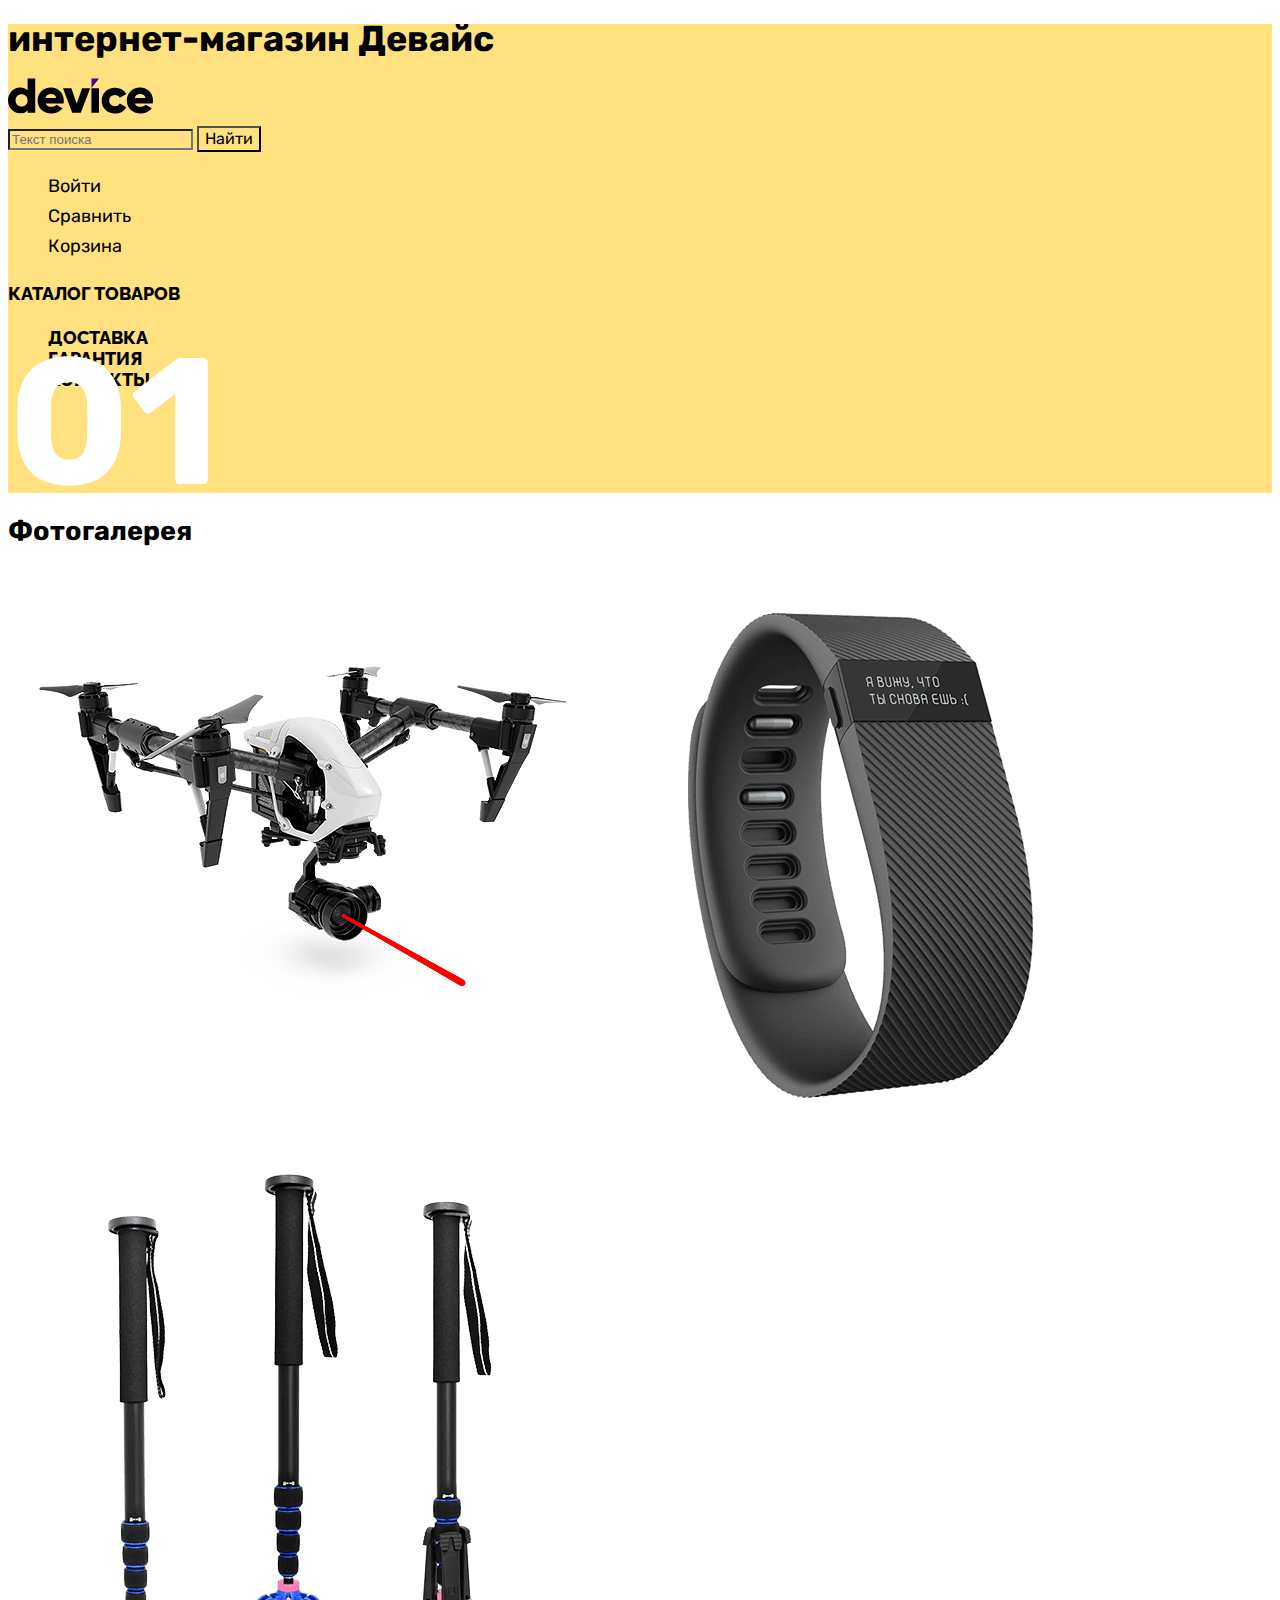
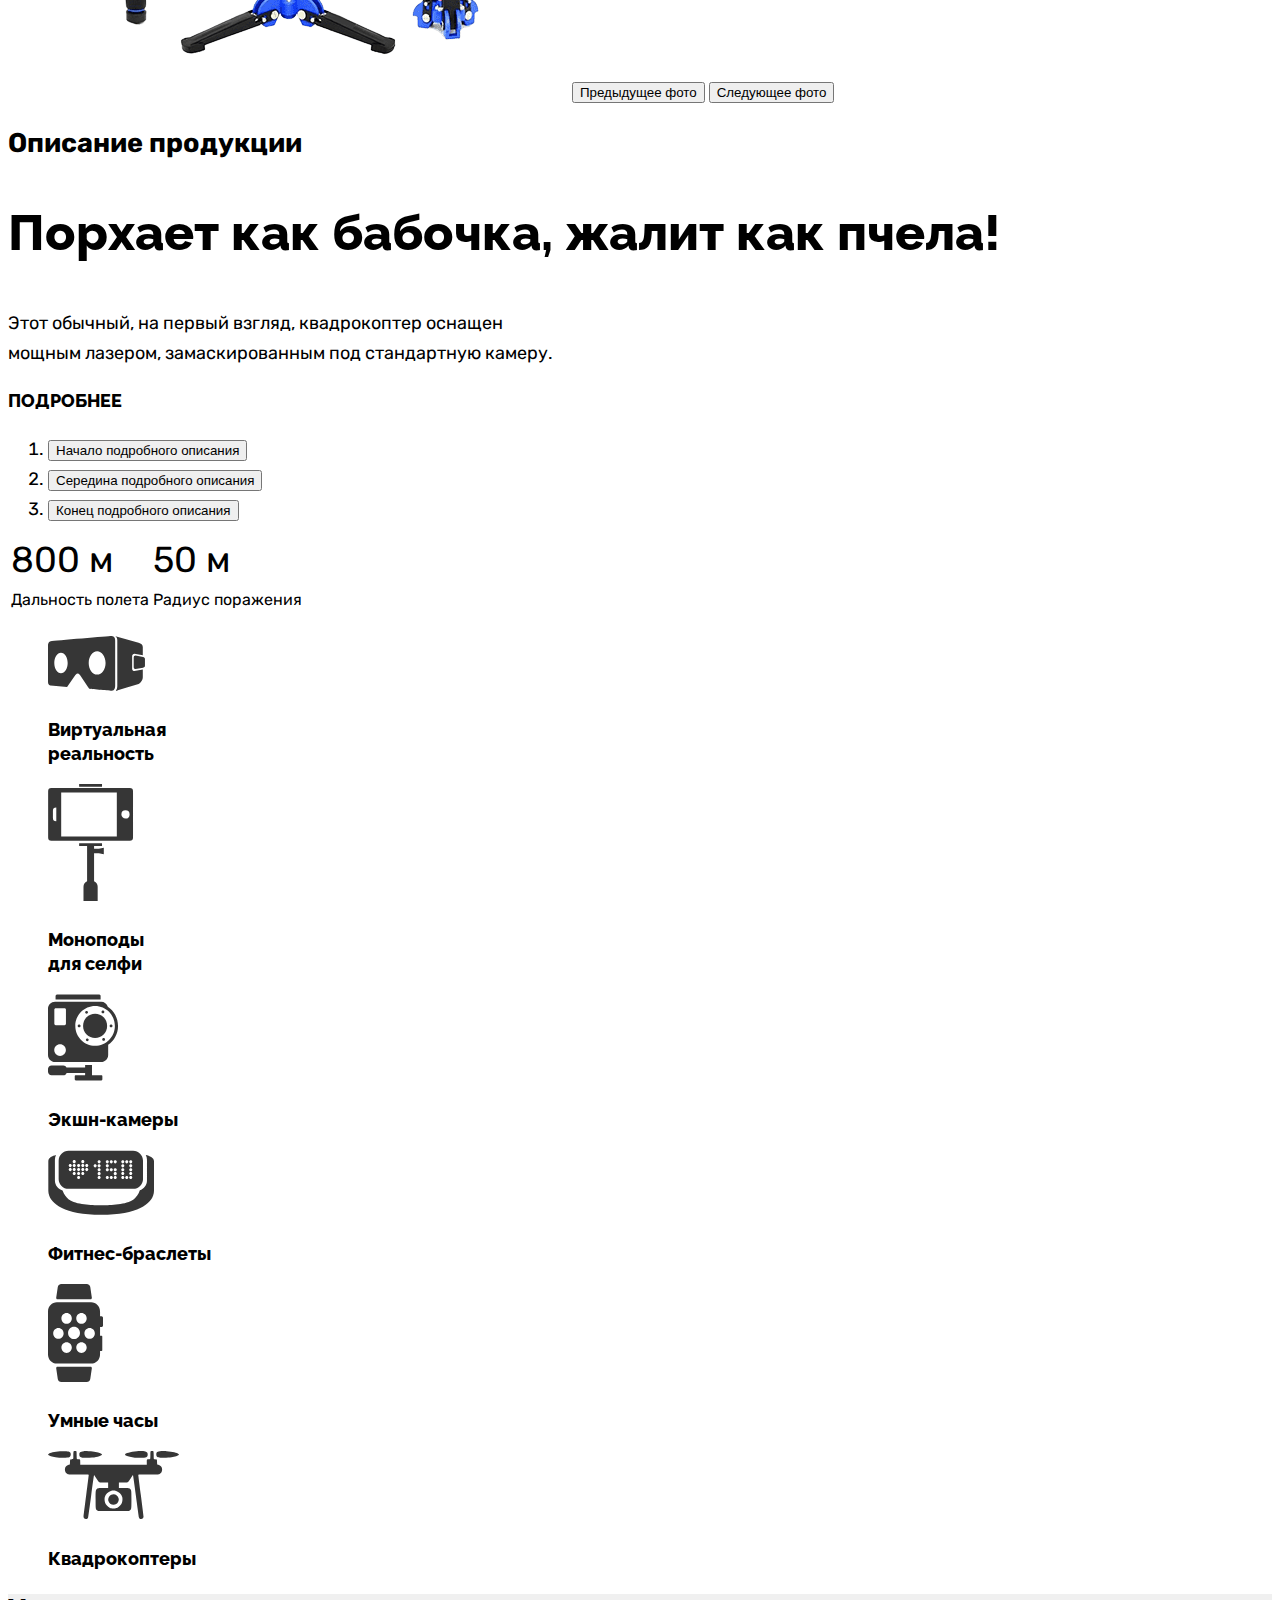
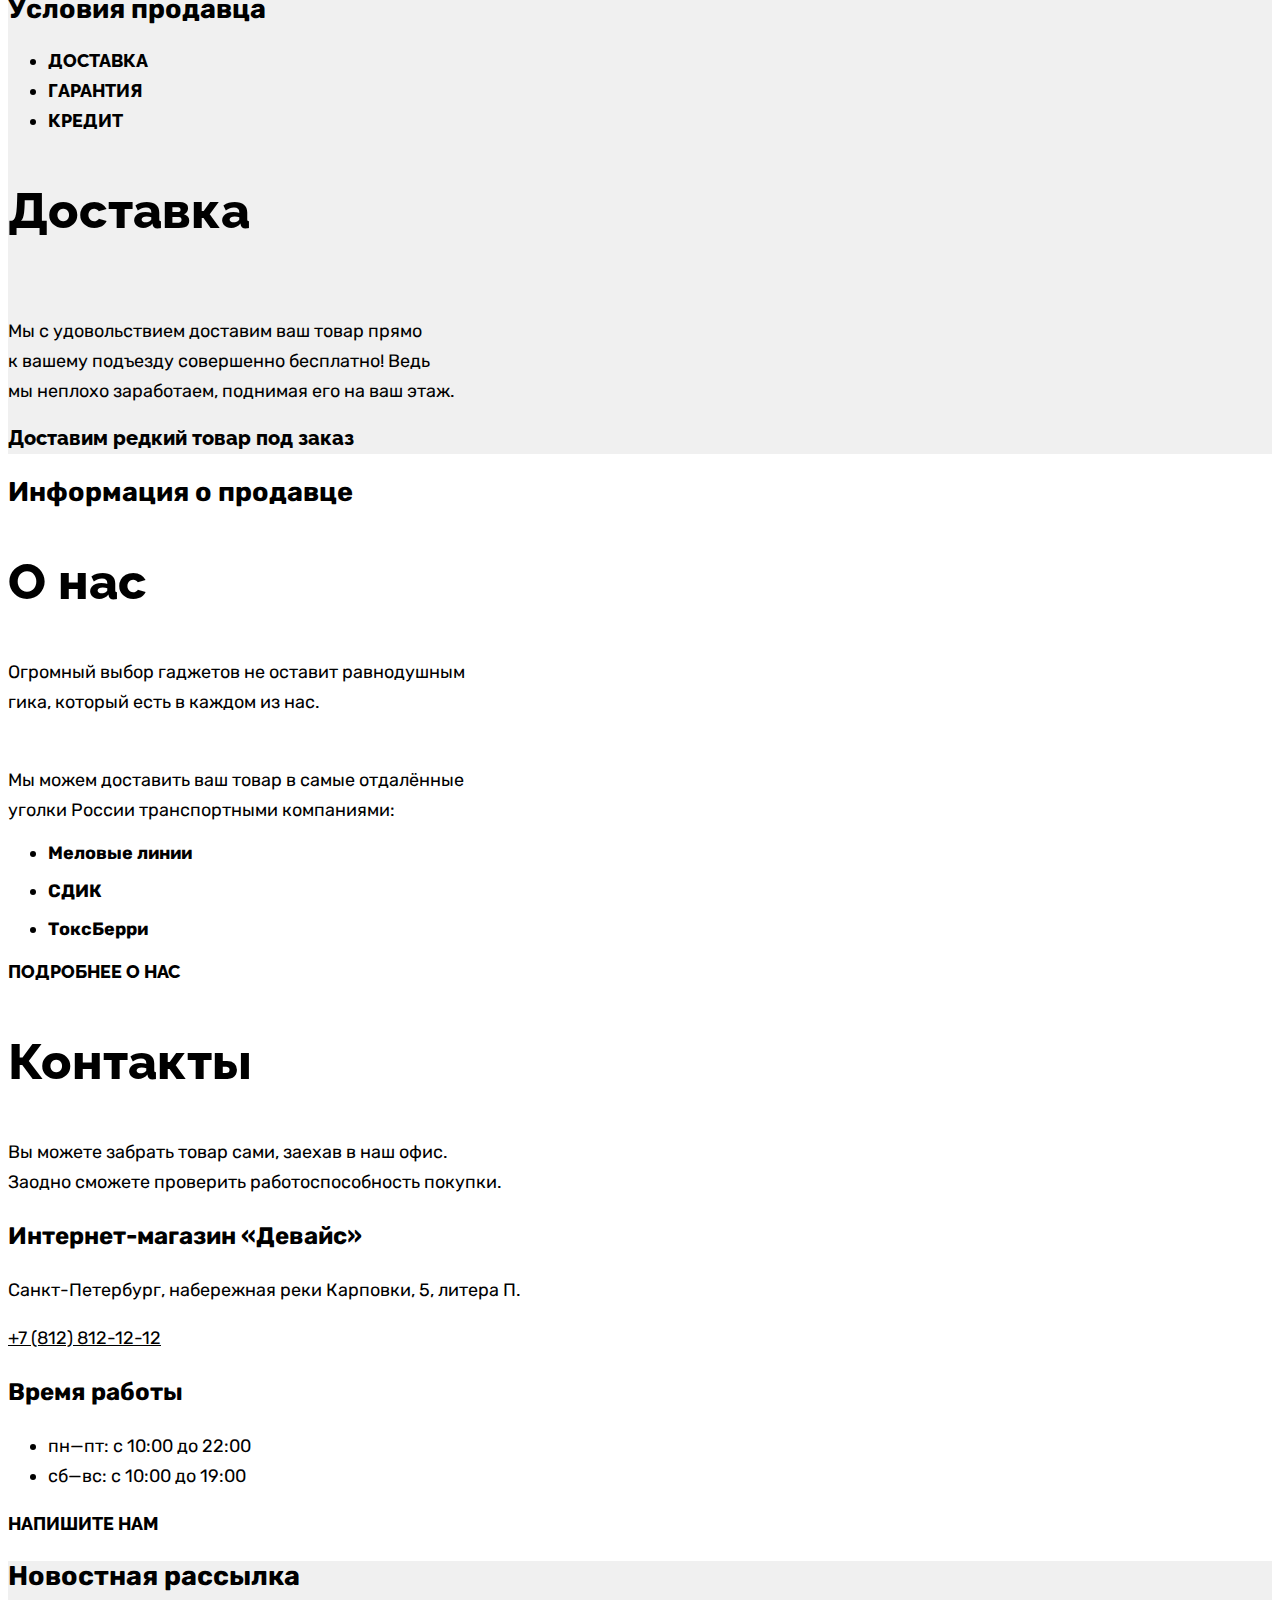
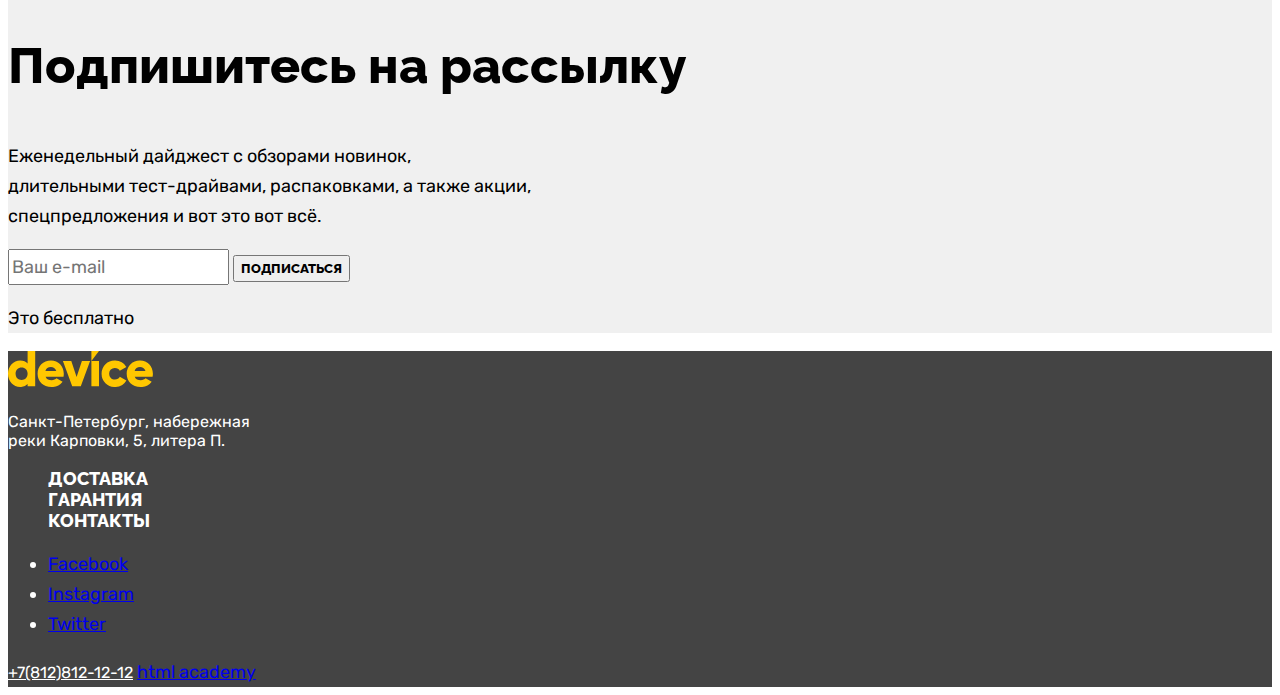
==== 4/index.html @ c00a5c1c ":heavy_check_mark: Сборка #4" ====
<!DOCTYPE html>
<html lang="ru">
  <head>
    <meta charset="utf-8">
    <title>HTML Academy: Девайс</title>
    <link rel="stylesheet" href="styles/style.css">
    <base href="https://htmlacademy-htmlcss.github.io/2011957-device-33/4/">
</head>
  <body>
    <header class="header-index">
      <nav class="navigation">
        <h1 class="visually-hidden">интернет-магазин Девайс</h1>
        <a class="logo" href="#">
          <img class="logo-img" src="images/logo.svg" width="145" height="36"
               alt="Логотип интернет-магазина Девайс.">
        </a>
        <form class="navigation-search" action="#" method="post">
          <input class="navigation-search-input" type="text" placeholder="Текст поиска" name="search">
          <button class="navigation-search-item" type="submit">Найти</button>
        </form>
        <ul class="navigation-user">
          <li class="navigation-item">
            <a class="navigation-link" href="#">Войти</a>
          </li>
          <li class="navigation-item">
            <a class="navigation-link" href="#">Сравнить</a>
          </li>
          <li class="navigation-item">
            <a class="navigation-link" href="#">Корзина</a>
          </li>
        </ul>
        <a class="navigation-list" href="#">
          <span class="navigation-catalog">Каталог товаров</span>
        </a>
        <ul class="navigation-list">
          <li class="navigation-item">
            <a class="navigation-link" href="#">Доставка</a>
          </li>
          <li class="navigation-item">
            <a class="navigation-link" href="#">Гарантия</a>
          </li>
          <li class="navigation-item">
            <a class="navigation-link" href="#">Контакты</a>
          </li>
        </ul>
        <span class="slider-count">01</span>
      </nav>
    </header>

    <main class="main-index">
      <section class="main-gallery">
        <h2 class="visually-hidden">Фотогалерея</h2>
        <img class="slider-image" src="images/gallery/quadrocopter.png" width="560" height="560"
             alt="Фотографии товара.">
        <img class="slider-image" src="images/gallery/fitness-bracelet.png" width="560" height="560"
             alt="Фотографии товара.">
        <img class="slider-image" src="images/gallery/selfie-stick.png" width="560" height="560"
             alt="Фотографии товара.">
        <button class="slider-button slider-prev" type="button">
          <span class="visually-hidden">Предыдущее фото</span>
        </button>
        <button class="slider-button slider-next" type="button">
          <span class="visually-hidden">Следующее фото</span>
        </button>
        <h2 class="visually-hidden">Описание продукции</h2>
        <p class="title">Порхает как бабочка, жалит как пчела!</p>
        <p class="description-inner">Этот обычный, на первый взгляд, квадрокоптер оснащен
          мощным лазером, замаскированным под стандартную камеру.</p>
        <a class="button" href="#">Подробнее</a>
        <ol class="description-pagination">
          <li class="description-pagination-item">
            <button class="description-pagination-button description-pagination-button-current">
              Начало подробного описания</button>
          </li>
          <li class="description-pagination-item">
            <button class="description-pagination-button">Середина подробного описания</button>
          </li>
          <li class="description-pagination-item">
            <button class="description-pagination-button">Конец подробного описания</button>
          </li>
        </ol>
        <table class="description-table">
          <tr>
            <td><strong>800 м</strong></td>
            <td><strong>50 м</strong></td>
          </tr>
          <tr>
            <th>Дальность полета</th>
            <th>Радиус поражения</th>
          </tr>
        </table>
      </section>

      <section class="main-product">
        <ul class="product-list">
          <li class="product-card">
            <a class="product-card-link" href="#">
              <img class="product-card-image" src="images/catalog-icon/virtual-reality.svg"
                   width="97" height="55" alt="Виртуальная реальность.">
              <h3 class="product-card-title">Виртуальная
                реальность</h3>
            </a>
          </li>
          <li class="product-card">
            <a class="product-card-link" href="#">
              <img class="product-card-image" src="images/catalog-icon/monopods-selfie.svg"
                   width="86" height="117" alt="Моноподы для селфи.">
              <h3 class="product-card-title">Моноподы
                для селфи</h3>
            </a>
          </li>
          <li class="product-card">
            <a class="product-card-link" href="#">
              <img class="product-card-image" src="images/catalog-icon/action-cameras.svg"
                   width="71" height="87" alt="Экшн-камеры.">
              <h3 class="product-card-title">Экшн-камеры</h3>
            </a>
          <li class="product-card">
            <a class="product-card-link" href="#">
              <img class="product-card-image" src="images/catalog-icon/fitness-bracelets.svg"
                   width="107" height="65" alt="Фитнес-браслеты.">
              <h3 class="product-card-title">Фитнес-браслеты</h3>
            </a>
          <li class="product-card">
            <a class="product-card-link" href="#">
              <img class="product-card-image" src="images/catalog-icon/smart-watch.svg"
                   width="56" height="98" alt="Умные часы.">
              <h3 class="product-card-title">Умные часы</h3>
            </a>
          <li class="product-card">
            <a class="product-card-link" href="#">
              <img class="product-card-image" src="images/catalog-icon/quadcopters.svg"
                   width="132" height="69" alt="Квадрокоптеры.">
              <h3 class="product-card-title">Квадрокоптеры</h3>
            </a>
          </li>
        </ul>
      </section>

      <section class="main-terms">
        <h2 class="visually-hidden">Условия продавца</h2>
        <ul class="seller-terms">
          <li class="seller-terms-item">
            <a class="button" href="#">Доставка</a>
          </li>
          <li class="seller-terms-item">
            <a class="button" href="#">Гарантия</a>
          </li>
          <li class="seller-terms-item">
            <a class="button" href="#">Кредит</a>
          </li>
        </ul>
        <p class="title"><b>Доставка</b></p>
        <p class="description-inner">
            Мы с удовольствием доставим ваш товар прямо
            к вашему подъезду совершенно бесплатно! Ведь
            мы неплохо заработаем, поднимая его на ваш этаж.
        </p>
        <p class="seller-terms-deliver">
          <a class="seller-terms-deliver-link" href="#">
            <b>Доставим редкий товар под заказ</b>
          </a>
        </p>
      </section>

      <section class="main-about-seller">
        <h2 class="visually-hidden">Информация о продавце</h2>
        <h3 class="title">О нас</h3>
        <p class="description-inner">Огромный выбор гаджетов не оставит равнодушным
          гика, который есть в каждом из нас.
        </p>
        <p class="description-inner">
          Мы можем доставить ваш товар в самые отдалённые
          уголки России транспортными компаниями:
        </p>
        <ul class="about-seller-list">
          <li class="about-seller-deliver">Меловые линии</li>
        </ul>
        <ul class="about-seller-list">
          <li class="about-seller-deliver">СДИК</li>
        </ul>
        <ul class="about-seller-list">
          <li class="about-seller-deliver">ТоксБерри</li>
        </ul>
        <a class="button" href="#">Подробнее о нас</a>
        <h3 class="title">Контакты</h3>
        <p class="description-inner">Вы можете забрать товар сами, заехав в наш офис.
          Заодно сможете проверить работоспособность покупки.
        </p>
        <p class="contacts-subtitle">Интернет-магазин «Девайс»</p>
        <address class="contacts-address">
          <p class="address">Санкт-Петербург, набережная реки Карповки, 5, литера П.</p>
          <a class="contacts" href="tel:+7812812121">+7 (812) 812-12-12</a>
        </address>
        <h3 class="contacts-subtitle">Время работы</h3>
        <ul class="contacts-shedule">
          <li class="description-inner">пн—пт: с 10:00 до 22:00</li>
          <li class="description-inner">сб—вс: с 10:00 до 19:00</li>
        </ul>
        <a class="button" href="#">Напишите нам</a>
      </section>

      <section class="main-newsletter">
        <h2 class="visually-hidden">Новостная рассылка</h2>
        <p class="title"><b>Подпишитесь на рассылку</b></p>
        <p class="description-inner">Еженедельный дайджест с обзорами новинок,
            длительными тест-драйвами, распаковками, а также акции,
            спецпредложения и вот это вот всё.</p>
        <form class="newsletter-form" action="#" method="post">
          <input class="newsletter-email" type="email" placeholder="Ваш e-mail" name="email">
          <button class="button newsletter-button" type="submit">Подписаться</button>
        </form>
        <p class="description-inner">Это бесплатно</p>
      </section>
    </main>

    <footer class="footer-index">
      <a class="footer-logo" href="#">
        <img class="footer-logo-img" src="images/logo-footer.svg" width="145" height="36"
             alt="Логотип интернет-магазина Девайс.">
      </a>
      <address class="footer-address-wrapper">
        <p class="footer-address-text">Санкт-Петербург, набережная
          реки Карповки, 5, литера П.</p>
      </address>
      <ul class="navigation-list footer-navigation-list">
        <li class="navigation-item">
          <a class="navigation-link footer-navigation-link" href="#">Доставка</a>
        </li>
        <li class="navigation-item">
          <a class="navigation-link footer-navigation-link" href="#">Гарантия</a>
        </li>
        <li class="navigation-item">
          <a class="navigation-link footer-navigation-link" href="#">Контакты</a>
        </li>
      </ul>
      <ul class="footer-social-list">
        <li class="footer-social-item">
          <a class="footer-social-link" href="https://www.facebook.com/htmlacademy"
             target="_blank" title="наш Фейсбук">
            <span class="visually-hidden">Facebook</span>
          </a>
        </li>
        <li class="footer-social-item">
          <a class="footer-social-link" href="https://www.instagram.com/htmlacademy/"
             target="_blank" title="наш Инстаграм">
            <span class="visually-hidden">Instagram</span>
          </a>
        </li>
        <li class="footer-social-item">
          <a class="footer-social-link" href="https://twitter.com/htmlacademy_ru"
             target="_blank" title="наш Твитер">
            <span class="visually-hidden">Twitter</span>
          </a>
        </li>
      </ul>
      <a class="contacts contacts-footer" href="tel:+7812812121">+7(812)812-12-12</a>
      <a class="footer-contact-link" href="https://htmlacademy.ru/study" target="_blank">
        <span class="visually-hidden">html academy</span>
      </a>
    </footer>
  </body>
</html>
---- 4/styles/style.css ----
@font-face {
  font-family: 'Rubik';
  font-style: normal;
  font-weight: 400;
  src: url('../fonts/rubik/rubik-400.woff2') format('woff2');
  font-display: swap;
}

@font-face {
  font-family: 'Rubik';
  font-style: normal;
  font-weight: 700;
  src: url('../fonts/rubik/rubik-700.woff2') format('woff2');
  font-display: swap;
}

@font-face {
  font-family: 'Rubik';
  font-style: normal;
  font-weight: 800;
  src: url('../fonts/rubik/rubik-800.woff2') format('woff2');
  font-display: swap;
}

@font-face {
  font-family: 'Raleway';
  font-style: normal;
  font-weight: 800;
  src: url('../fonts/raleway/raleway-800.woff2') format('woff2');
  font-display: swap;
}

:root {
  --basic-color: #ffffff;
  --special-color: #ffe17f;
  --basic-light-color: #f0f0f0;
  --footer-color: #444444;
  --base-text-color: #000000;
  --white-text-color: #ffffff;
}

body {
  font-family: 'Rubik', 'sans-serif';
  font-size: 18px;
  line-height: 30px;
  font-weight: 400;
  background-color: var(--basic-color);
  color: var(--base-text-color);
}

.header-index {
  background-color: var(--special-color);
}

.navigation-search .navigation-search-item {
  font-family: inherit;
  font-weight: inherit;
  background-color: inherit;
  font-size: 16px;
  line-height: 20px;
}

.navigation-search-input {
  position: relative;
  background-color: var(--special-color);
}

.navigation-search-input::before {
  position: absolute;
  width: 16px;
  height: 16px;
  left: 0;
  top: 0;
  content: "";
  background-image: url('../images/search-icon.svg');
  background-repeat: no-repeat;
  background-size: auto;
  z-index: 5;
}

.navigation-user {
  list-style: none;
}

.navigation-user .navigation-link {
  background-color: var(--special-color);
  color: var(--base-text-color);
  text-decoration: none;
}

.navigation-list {
  font-family: 'Raleway', 'sans-serif';
  line-height: 21px;
  font-weight: 800;
  color: var(--base-text-color);
  text-decoration: none;
  text-transform: uppercase;
  list-style: none;
}

.navigation-list .navigation-link {
  color: inherit;
  text-decoration: inherit;
  text-transform: uppercase;
}

.slider-count {
  color: var(--white-text-color);
  font-size: 180px;
  font-weight: 700;
}

.main-index {
  background-color: var(--basic-color);
}

.title {
  font-family: 'Raleway', 'sans-serif';
  font-size: 50px;
  line-height: 50px;
  font-weight: 800;
}

.title b {
  font-weight: 800;
}

.description-inner {
  white-space: pre-line;
}

.button {
  font-family: 'Raleway', 'sans-serif';
  color: var(--base-text-color);
  font-weight: 800;
  line-height: 21px;
  text-decoration: none;
  text-transform: uppercase;
}

.description-table strong {
  font-size: 36px;
  font-weight: 400;
}

.description-table th {
  font-size: 16px;
  font-weight: 400;
}

.product-list {
  list-style: none;
}

.product-card-link {
  text-decoration: none;
}

.product-card-title {
  font-family: 'Raleway', 'sans-serif';
  font-size: 18px;
  line-height: 24px;
  font-weight: 800;
  color: var(--base-text-color);
  white-space: pre-line;
}

.main-terms {
  background-color: var(--basic-light-color);
}

.seller-terms-deliver-link {
  font-family: 'Raleway', 'sans-serif';
  font-size: 20px;
  line-height: 23px;
  text-decoration: none;
  color: var(--base-text-color);
}

.seller-terms-deliver-link b {
  font-weight: 800;
}
.main-about-seller {
  background-color: var(--basic-color);
}

.about-seller-deliver {
  line-height: 20px;
  font-weight: 700;
}

.contacts-subtitle {
  font-size: 24px;
  font-weight: 700;
}

.address {
  font-style: normal;
}

.contacts {
  color: var(--base-text-color);
  text-decoration: underline;
  font-style: normal;
}

.main-newsletter {
  background-color: var(--basic-light-color);
}

.newsletter-email {
  font-family: 'Rubik', 'sans-serif';
  font-size: 18px;
  line-height: 30px;
  font-weight: 400;
}

.footer-index {
  background-color: var(--footer-color);
  color: var(--white-text-color);
}

.footer-address-text {
  font-style: normal;
  font-size: 16px;
  line-height: 19px;
  white-space: pre-line;
}

.footer-navigation-list .footer-navigation-link {
  color: var(--white-text-color);
}

.contacts-footer {
  font-size: 16px;
  line-height: 20px;
  color: var(--white-text-color);
}

.header-inner {
  background-color: var(--special-color);
}

.breadcrumbs-list .breadcrumbs-link{
  color: var(--base-text-color);
  font-size: 16px;
  line-height: 19px;
  text-decoration: none;
}

.breadcrumbs-item {
  list-style: none;
}

.catalog-list {
 background-color: var(--basic-light-color);

}

.catalog-title {
  font-size: 16px;
  line-height: 19px;
}

.catalog-sort {
  font-family: 'Rubik', 'sans-serif';
  font-weight: 400;
  font-size: 18px;
  line-height: 30px;
}

.catalog-item {
  list-style: none;
}

.catalog-filter {
  background-color: var(--basic-light-color);
}

.catalog-filter-title {
  line-height: 20px;
  font-weight: 700;
}

.catalog-filter-list li {
  list-style: none;
}

.control {
  font-size: 16px;
  line-height: 19px;
}

.button-submit {
  font-size: 18px;
}

.button-download-more {
  font-size: 16px;
  line-height: 19px;
}

.pagination {
  background-color: var(--basic-light-color);
  list-style: none;
}

.button-prev, .button-next {
  text-align: center;
}

.pagination-link {
  color: var(--base-text-color);
  opacity: 30%;
  font-size: 16px;
  line-height: 20px;
  text-decoration: none;
}

.footer-inner {
  background-color: var(--footer-color);
  color: var(--white-text-color);
}
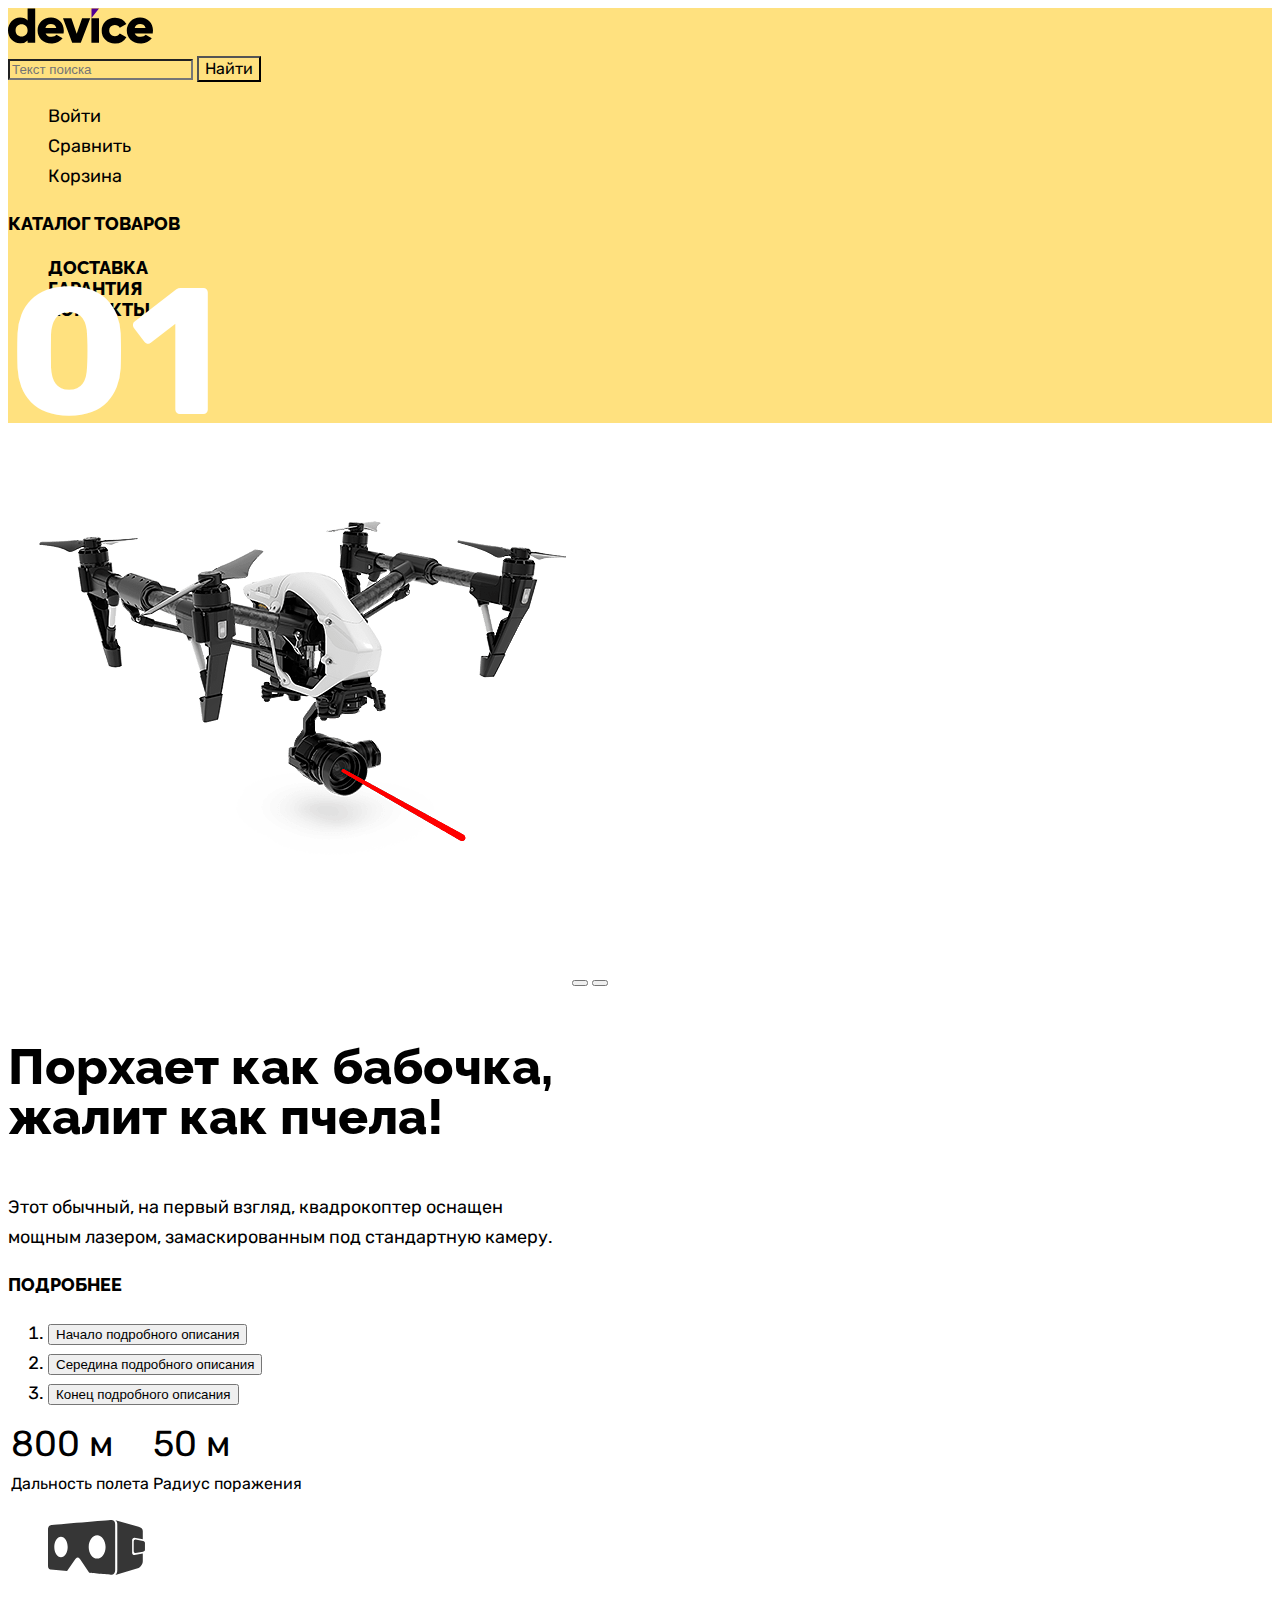
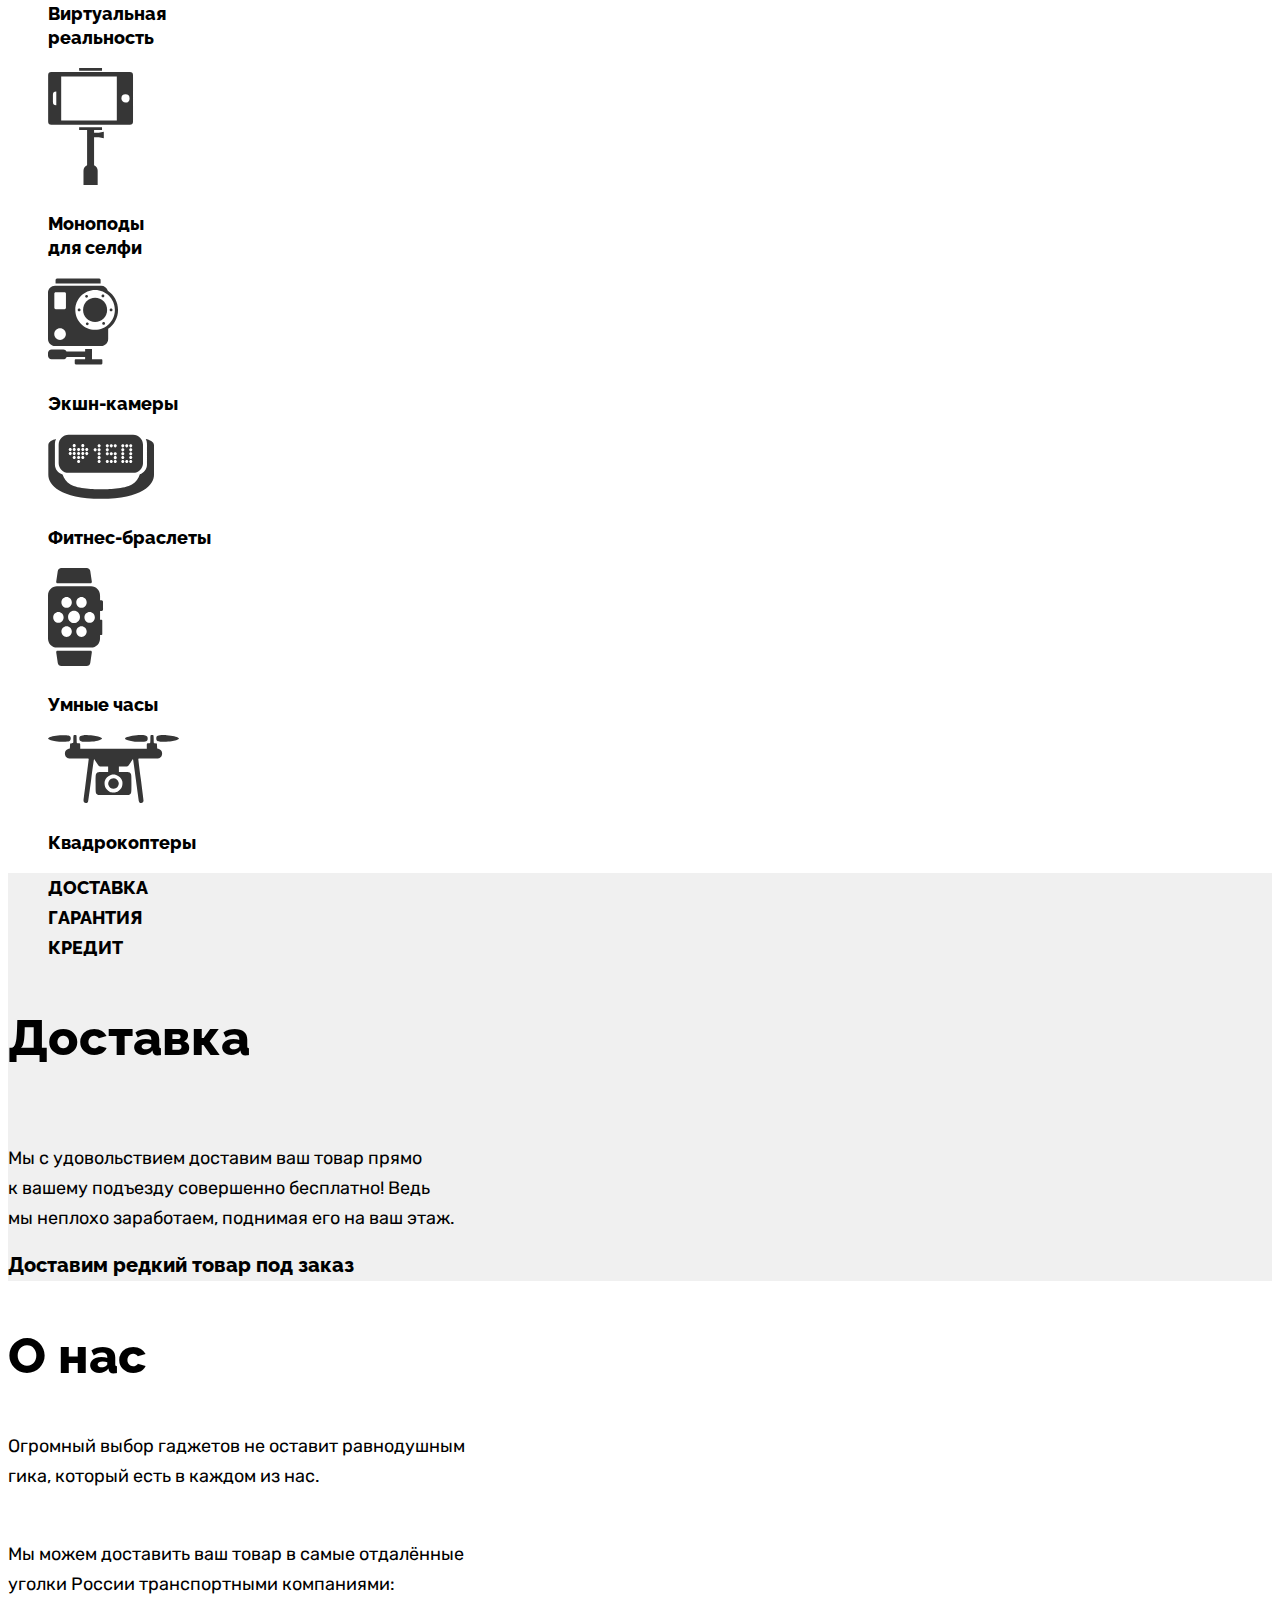
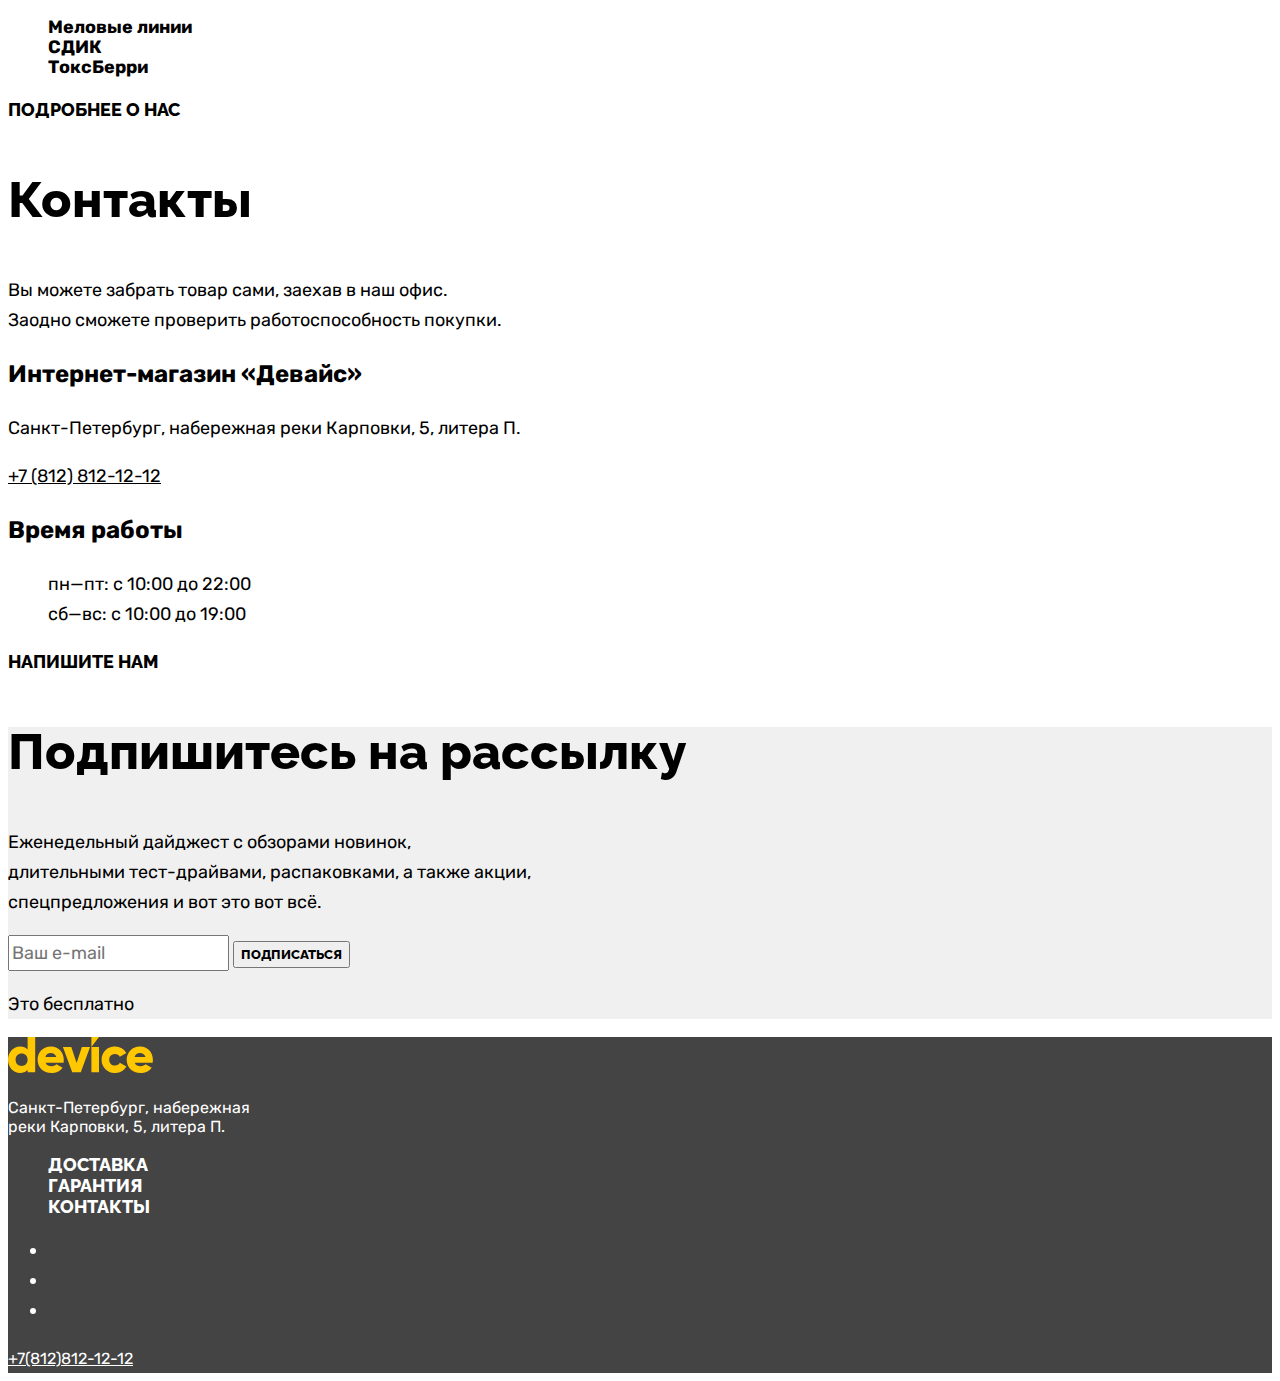
==== commit fb9f62be: ":heavy_check_mark: Сборка #4" ====
--- a/4/index.html
+++ b/4/index.html
@@ -7,7 +7,7 @@
     <base href="https://htmlacademy-htmlcss.github.io/2011957-device-33/4/">
 </head>
   <body>
-    <header class="header-index">
+    <header class="header-page">
       <nav class="navigation">
         <h1 class="visually-hidden">интернет-магазин Девайс</h1>
         <a class="logo" href="#">
@@ -44,94 +44,194 @@
           </li>
         </ul>
         <span class="slider-count">01</span>
+        <ul class="open-catalog-list visually-hidden">
+          <li class="open-catalog-item">
+            <a class="open-catalog-link" href="#">Виртуальная реальность</a>
+          </li>
+          <li class="open-catalog-item">
+            <a class="open-catalog-link" href="#">Моноподы для селфи</a>
+          </li>
+          <li class="open-catalog-item">
+            <a class="open-catalog-link" href="#">Экшн-камеры</a>
+          </li>
+          <li class="open-catalog-item">
+            <a class="open-catalog-link" href="#">Фитнес-браслеты</a>
+          </li>
+          <li class="open-catalog-item">
+            <a class="open-catalog-link" href="#">Умные часы</a>
+          </li>
+          <li class="open-catalog-item">
+            <a class="open-catalog-link" href="#">Квадрокоптеры</a>
+          </li>
+        </ul>
       </nav>
     </header>
 
-    <main class="main-index">
-      <section class="main-gallery">
+    <main class="main-index main-container">
+      <section class="gallery">
         <h2 class="visually-hidden">Фотогалерея</h2>
-        <img class="slider-image" src="images/gallery/quadrocopter.png" width="560" height="560"
-             alt="Фотографии товара.">
-        <img class="slider-image" src="images/gallery/fitness-bracelet.png" width="560" height="560"
-             alt="Фотографии товара.">
-        <img class="slider-image" src="images/gallery/selfie-stick.png" width="560" height="560"
-             alt="Фотографии товара.">
-        <button class="slider-button slider-prev" type="button">
-          <span class="visually-hidden">Предыдущее фото</span>
-        </button>
-        <button class="slider-button slider-next" type="button">
-          <span class="visually-hidden">Следующее фото</span>
-        </button>
-        <h2 class="visually-hidden">Описание продукции</h2>
-        <p class="title">Порхает как бабочка, жалит как пчела!</p>
-        <p class="description-inner">Этот обычный, на первый взгляд, квадрокоптер оснащен
-          мощным лазером, замаскированным под стандартную камеру.</p>
-        <a class="button" href="#">Подробнее</a>
-        <ol class="description-pagination">
-          <li class="description-pagination-item">
-            <button class="description-pagination-button description-pagination-button-current">
-              Начало подробного описания</button>
-          </li>
-          <li class="description-pagination-item">
-            <button class="description-pagination-button">Середина подробного описания</button>
-          </li>
-          <li class="description-pagination-item">
-            <button class="description-pagination-button">Конец подробного описания</button>
-          </li>
-        </ol>
-        <table class="description-table">
-          <tr>
-            <td><strong>800 м</strong></td>
-            <td><strong>50 м</strong></td>
-          </tr>
-          <tr>
-            <th>Дальность полета</th>
-            <th>Радиус поражения</th>
-          </tr>
-        </table>
-      </section>
-
-      <section class="main-product">
-        <ul class="product-list">
-          <li class="product-card">
-            <a class="product-card-link" href="#">
-              <img class="product-card-image" src="images/catalog-icon/virtual-reality.svg"
+        <div class="gallery-container">
+          <img class="slider-image" src="images/gallery/quadrocopter.png" width="560" height="560"
+               alt="Фотографии товара.">
+          <button class="slider-button slider-prev" type="button">
+            <span class="visually-hidden">Предыдущее фото</span>
+          </button>
+          <button class="slider-button slider-next" type="button">
+            <span class="visually-hidden">Следующее фото</span>
+          </button>
+          <h2 class="visually-hidden">Описание продукции</h2>
+          <p class="main-title">Порхает как бабочка,
+            жалит как пчела!</p>
+          <p class="description-inner">Этот обычный, на первый взгляд, квадрокоптер оснащен
+            мощным лазером, замаскированным под стандартную камеру.</p>
+          <a class="button" href="#">Подробнее</a>
+          <ol class="description-pagination">
+            <li class="description-pagination-item">
+              <button class="description-pagination-button description-pagination-button-current">
+                Начало подробного описания
+              </button>
+            </li>
+            <li class="description-pagination-item">
+              <button class="description-pagination-button">Середина подробного описания</button>
+            </li>
+            <li class="description-pagination-item">
+              <button class="description-pagination-button">Конец подробного описания</button>
+            </li>
+          </ol>
+          <table class="description-table">
+            <tr>
+              <td><strong>800 м</strong></td>
+              <td><strong>50 м</strong></td>
+            </tr>
+            <tr>
+              <th>Дальность полета</th>
+              <th>Радиус поражения</th>
+            </tr>
+          </table>
+        </div>
+        <div class="gallery-container visually-hidden">
+          <img class="slider-image" src="images/gallery/fitness-bracelet.png"
+               width="560" height="560"
+               alt="Фотографии товара.">
+          <button class="slider-button slider-prev" type="button">
+            <span class="visually-hidden">Предыдущее фото</span>
+          </button>
+          <button class="slider-button slider-next" type="button">
+            <span class="visually-hidden">Следующее фото</span>
+          </button>
+          <h2 class="visually-hidden">Описание продукции</h2>
+          <p class="main-title">Худеем
+            правильно</p>
+          <p class="description-inner">Этот обычный, на первый взгляд, квадрокоптер оснащен
+            мощным лазером, замаскированным под стандартную камеру.</p>
+          <a class="button" href="#">Подробнее</a>
+          <ol class="description-pagination">
+            <li class="description-pagination-item">
+              <button class="description-pagination-button description-pagination-button-current">
+                Начало подробного описания
+              </button>
+            </li>
+            <li class="description-pagination-item">
+              <button class="description-pagination-button">Середина подробного описания</button>
+            </li>
+            <li class="description-pagination-item">
+              <button class="description-pagination-button">Конец подробного описания</button>
+            </li>
+          </ol>
+          <table class="description-table">
+            <tr>
+              <td><strong>48 часов</strong></td>
+            </tr>
+            <tr>
+              <th>Без подзарядки</th>
+            </tr>
+          </table>
+        </div>
+        <div class="gallery-container visually-hidden">
+          <img class="slider-image visually-hidden" src="images/gallery/selfie-stick.png"
+               width="560" height="560"
+               alt="Фотографии товара.">
+          <button class="slider-button slider-prev" type="button">
+            <span class="visually-hidden">Предыдущее фото</span>
+          </button>
+          <button class="slider-button slider-next" type="button">
+            <span class="visually-hidden">Следующее фото</span>
+          </button>
+          <h2 class="visually-hidden">Описание продукции</h2>
+          <p class="main-title">Порхает как бабочка,
+            жалит как пчела!</p>
+          <p class="description-inner">Этот обычный, на первый взгляд, квадрокоптер оснащен
+            мощным лазером, замаскированным под стандартную камеру.</p>
+          <a class="button" href="#">Подробнее</a>
+          <ol class="description-pagination">
+            <li class="description-pagination-item">
+              <button class="description-pagination-button description-pagination-button-current">
+                Начало подробного описания
+              </button>
+            </li>
+            <li class="description-pagination-item">
+              <button class="description-pagination-button">Середина подробного описания</button>
+            </li>
+            <li class="description-pagination-item">
+              <button class="description-pagination-button">Конец подробного описания</button>
+            </li>
+          </ol>
+          <table class="description-table">
+            <tr>
+              <td><strong>8,5 м</strong></td>
+              <td><strong>5 кг</strong></td>
+              <td><strong>Карбон</strong></td>
+            </tr>
+            <tr>
+              <th>Длина палки</th>
+              <th>Вес палки</th>
+              <th>Материал</th>
+            </tr>
+          </table>
+        </div>
+      </section>
+
+      <section class="categories">
+        <ul class="categories-list">
+          <li class="categories-card">
+            <a class="categories-card-link" href="#">
+              <img class="categories-card-image" src="images/catalog-icon/virtual-reality.svg"
                    width="97" height="55" alt="Виртуальная реальность.">
-              <h3 class="product-card-title">Виртуальная
+              <h3 class="categories-card-title">Виртуальная
                 реальность</h3>
             </a>
           </li>
-          <li class="product-card">
-            <a class="product-card-link" href="#">
-              <img class="product-card-image" src="images/catalog-icon/monopods-selfie.svg"
+          <li class="categories-card">
+            <a class="categories-card-link" href="#">
+              <img class="categories-card-image" src="images/catalog-icon/monopods-selfie.svg"
                    width="86" height="117" alt="Моноподы для селфи.">
-              <h3 class="product-card-title">Моноподы
+              <h3 class="categories-card-title">Моноподы
                 для селфи</h3>
             </a>
           </li>
-          <li class="product-card">
-            <a class="product-card-link" href="#">
-              <img class="product-card-image" src="images/catalog-icon/action-cameras.svg"
+          <li class="categories-card">
+            <a class="categories-card-link" href="#">
+              <img class="categories-card-image" src="images/catalog-icon/action-cameras.svg"
                    width="71" height="87" alt="Экшн-камеры.">
-              <h3 class="product-card-title">Экшн-камеры</h3>
-            </a>
-          <li class="product-card">
-            <a class="product-card-link" href="#">
-              <img class="product-card-image" src="images/catalog-icon/fitness-bracelets.svg"
+              <h3 class="categories-card-title">Экшн-камеры</h3>
+            </a>
+          <li class="categories-card">
+            <a class="categories-card-link" href="#">
+              <img class="categories-card-image" src="images/catalog-icon/fitness-bracelets.svg"
                    width="107" height="65" alt="Фитнес-браслеты.">
-              <h3 class="product-card-title">Фитнес-браслеты</h3>
-            </a>
-          <li class="product-card">
-            <a class="product-card-link" href="#">
-              <img class="product-card-image" src="images/catalog-icon/smart-watch.svg"
+              <h3 class="categories-card-title">Фитнес-браслеты</h3>
+            </a>
+          <li class="categories-card">
+            <a class="categories-card-link" href="#">
+              <img class="categories-card-image" src="images/catalog-icon/smart-watch.svg"
                    width="56" height="98" alt="Умные часы.">
-              <h3 class="product-card-title">Умные часы</h3>
-            </a>
-          <li class="product-card">
-            <a class="product-card-link" href="#">
-              <img class="product-card-image" src="images/catalog-icon/quadcopters.svg"
+              <h3 class="categories-card-title">Умные часы</h3>
+            </a>
+          <li class="categories-card">
+            <a class="categories-card-link" href="#">
+              <img class="categories-card-image" src="images/catalog-icon/quadcopters.svg"
                    width="132" height="69" alt="Квадрокоптеры.">
-              <h3 class="product-card-title">Квадрокоптеры</h3>
+              <h3 class="categories-card-title">Квадрокоптеры</h3>
             </a>
           </li>
         </ul>
@@ -150,7 +250,7 @@
             <a class="button" href="#">Кредит</a>
           </li>
         </ul>
-        <p class="title"><b>Доставка</b></p>
+        <p class="main-title"><b>Доставка</b></p>
         <p class="description-inner">
             Мы с удовольствием доставим ваш товар прямо
             к вашему подъезду совершенно бесплатно! Ведь
@@ -163,9 +263,9 @@
         </p>
       </section>
 
-      <section class="main-about-seller">
+      <section class="about-seller">
         <h2 class="visually-hidden">Информация о продавце</h2>
-        <h3 class="title">О нас</h3>
+        <h3 class="main-title">О нас</h3>
         <p class="description-inner">Огромный выбор гаджетов не оставит равнодушным
           гика, который есть в каждом из нас.
         </p>
@@ -175,15 +275,11 @@
         </p>
         <ul class="about-seller-list">
           <li class="about-seller-deliver">Меловые линии</li>
-        </ul>
-        <ul class="about-seller-list">
           <li class="about-seller-deliver">СДИК</li>
-        </ul>
-        <ul class="about-seller-list">
           <li class="about-seller-deliver">ТоксБерри</li>
         </ul>
         <a class="button" href="#">Подробнее о нас</a>
-        <h3 class="title">Контакты</h3>
+        <h3 class="main-title">Контакты</h3>
         <p class="description-inner">Вы можете забрать товар сами, заехав в наш офис.
           Заодно сможете проверить работоспособность покупки.
         </p>
@@ -193,7 +289,7 @@
           <a class="contacts" href="tel:+7812812121">+7 (812) 812-12-12</a>
         </address>
         <h3 class="contacts-subtitle">Время работы</h3>
-        <ul class="contacts-shedule">
+        <ul class="contacts-schedule">
           <li class="description-inner">пн—пт: с 10:00 до 22:00</li>
           <li class="description-inner">сб—вс: с 10:00 до 19:00</li>
         </ul>
@@ -202,7 +298,7 @@
 
       <section class="main-newsletter">
         <h2 class="visually-hidden">Новостная рассылка</h2>
-        <p class="title"><b>Подпишитесь на рассылку</b></p>
+        <p class="main-title"><b>Подпишитесь на рассылку</b></p>
         <p class="description-inner">Еженедельный дайджест с обзорами новинок,
             длительными тест-драйвами, распаковками, а также акции,
             спецпредложения и вот это вот всё.</p>
@@ -214,7 +310,7 @@
       </section>
     </main>
 
-    <footer class="footer-index">
+    <footer class="footer-page">
       <a class="footer-logo" href="#">
         <img class="footer-logo-img" src="images/logo-footer.svg" width="145" height="36"
              alt="Логотип интернет-магазина Девайс.">
--- a/4/styles/style.css
+++ b/4/styles/style.css
@@ -48,7 +48,8 @@
   color: var(--base-text-color);
 }
 
-.header-index {
+/*Шапка*/
+.header-page {
   background-color: var(--special-color);
 }
 
@@ -61,21 +62,7 @@
 }
 
 .navigation-search-input {
-  position: relative;
   background-color: var(--special-color);
-}
-
-.navigation-search-input::before {
-  position: absolute;
-  width: 16px;
-  height: 16px;
-  left: 0;
-  top: 0;
-  content: "";
-  background-image: url('../images/search-icon.svg');
-  background-repeat: no-repeat;
-  background-size: auto;
-  z-index: 5;
 }
 
 .navigation-user {
@@ -110,15 +97,32 @@
   font-weight: 700;
 }
 
+.open-catalog-list {
+  list-style: none;
+}
+
+.open-catalog-link {
+  color: var(--base-text-color);
+  font-size: 16px;
+  line-height: 18px;
+  text-decoration: none;
+}
+
+/*Основной контент*/
 .main-index {
   background-color: var(--basic-color);
 }
 
-.title {
+.visually-hidden {
+  display: none;
+}
+
+.main-title {
   font-family: 'Raleway', 'sans-serif';
   font-size: 50px;
   line-height: 50px;
   font-weight: 800;
+  white-space: pre-line;
 }
 
 .title b {
@@ -129,6 +133,7 @@
   white-space: pre-line;
 }
 
+/*Секция с галереей и слайдером*/
 .button {
   font-family: 'Raleway', 'sans-serif';
   color: var(--base-text-color);
@@ -148,15 +153,16 @@
   font-weight: 400;
 }
 
-.product-list {
-  list-style: none;
-}
-
-.product-card-link {
-  text-decoration: none;
-}
-
-.product-card-title {
+/*Секция с категориями продукции*/
+.categories-list {
+  list-style: none;
+}
+
+.categories-card-link {
+  text-decoration: none;
+}
+
+.categories-card-title {
   font-family: 'Raleway', 'sans-serif';
   font-size: 18px;
   line-height: 24px;
@@ -165,10 +171,19 @@
   white-space: pre-line;
 }
 
+.categories-card-price {
+  color: var(--base-text-color);
+}
+
+/*Секция с условиями продавца*/
 .main-terms {
   background-color: var(--basic-light-color);
 }
 
+.seller-terms {
+  list-style: none;
+}
+
 .seller-terms-deliver-link {
   font-family: 'Raleway', 'sans-serif';
   font-size: 20px;
@@ -180,8 +195,10 @@
 .seller-terms-deliver-link b {
   font-weight: 800;
 }
-.main-about-seller {
-  background-color: var(--basic-color);
+
+/*Секция с информацией о продавце*/
+.about-seller-list {
+  list-style: none;
 }
 
 .about-seller-deliver {
@@ -194,6 +211,10 @@
   font-weight: 700;
 }
 
+.contacts-schedule {
+  list-style: none;
+}
+
 .address {
   font-style: normal;
 }
@@ -204,6 +225,7 @@
   font-style: normal;
 }
 
+/*Секция с рассылкой*/
 .main-newsletter {
   background-color: var(--basic-light-color);
 }
@@ -215,7 +237,8 @@
   font-weight: 400;
 }
 
-.footer-index {
+/*Подвал*/
+.footer-page {
   background-color: var(--footer-color);
   color: var(--white-text-color);
 }
@@ -237,10 +260,7 @@
   color: var(--white-text-color);
 }
 
-.header-inner {
-  background-color: var(--special-color);
-}
-
+/*Шапка с хлебными крошками на странице: каталог*/
 .breadcrumbs-list .breadcrumbs-link{
   color: var(--base-text-color);
   font-size: 16px;
@@ -252,9 +272,9 @@
   list-style: none;
 }
 
+/*Секция с фильтром и изображением продукции на странице: каталог */
 .catalog-list {
  background-color: var(--basic-light-color);
-
 }
 
 .catalog-title {
@@ -317,7 +337,3 @@
   text-decoration: none;
 }
 
-.footer-inner {
-  background-color: var(--footer-color);
-  color: var(--white-text-color);
-}
